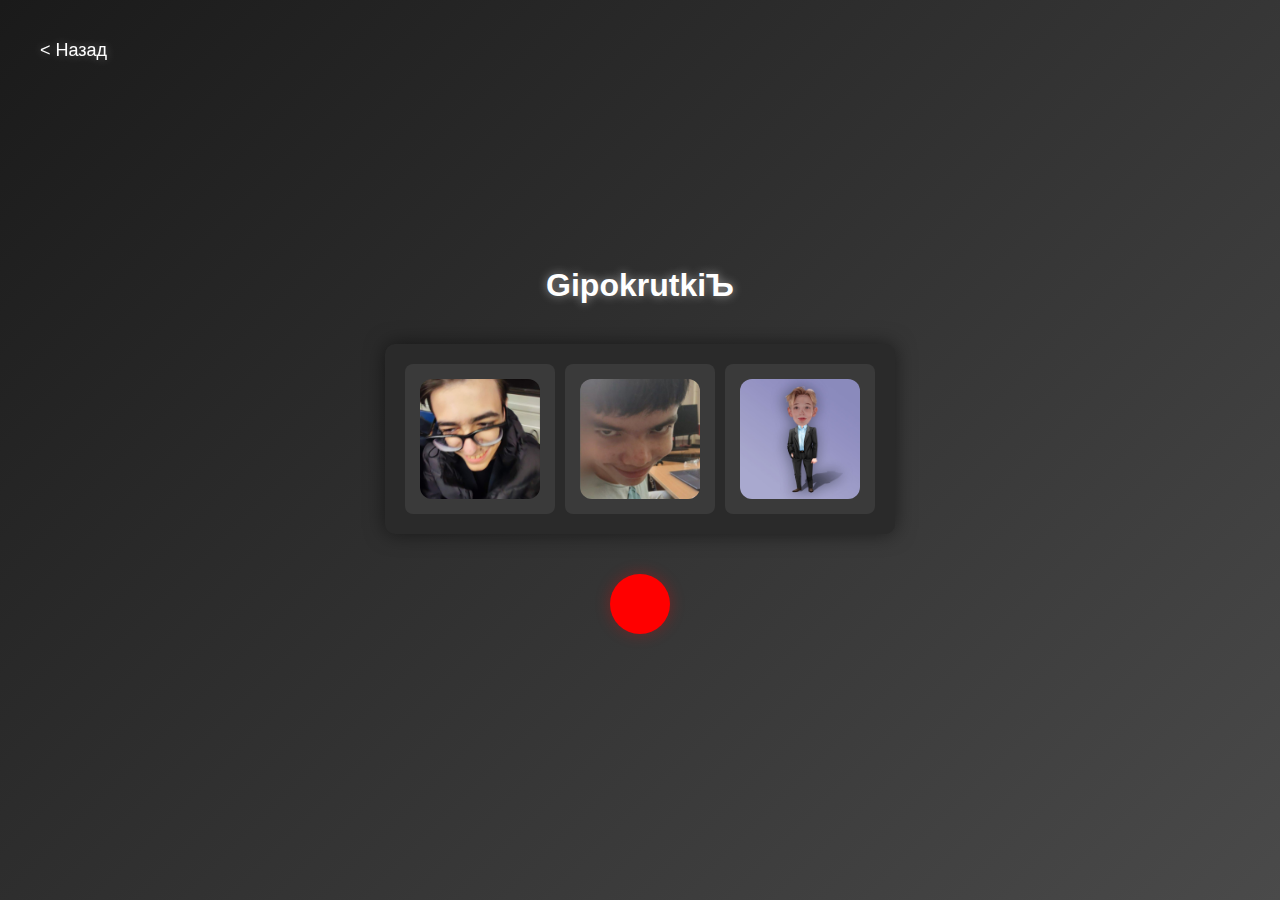
==== slot-machine.html @ d61b6320 "first commit" ====
<!DOCTYPE html>
<html>
<head>
    <style>
        body {
            display: flex;
            justify-content: center;
            align-items: center;
            height: 100vh;
            margin: 0;
            background: linear-gradient(135deg, #1a1a1a, #4a4a4a);
            font-family: Arial, sans-serif;
        }

        .home-link {
            position: fixed;
            top: 30px;
            left: 30px;
            color: #fff;
            text-decoration: none;
            font-size: 18px;
            text-shadow: 0 0 10px rgba(255,255,255,0.3);
            transition: text-shadow 0.2s;
            padding: 10px;
        }

        .home-link:hover {
            text-shadow: 0 0 15px rgba(255,255,255,0.5);
        }

        .game-container {
            display: flex;
            flex-direction: column;
            align-items: center;
            gap: 20px;
        }

        .title {
            color: #fff;
            font-size: 32px;
            font-weight: bold;
            text-shadow: 0 0 10px rgba(255,255,255,0.5);
            margin-bottom: 20px;
        }

        .slot-machine {
            display: flex;
            gap: 10px;
            padding: 20px;
            background: #2a2a2a;
            border-radius: 10px;
            box-shadow: 0 0 20px rgba(0,0,0,0.5);
        }

        .slot {
            width: 150px;
            height: 150px;
            background: #3a3a3a;
            border-radius: 8px;
            overflow: hidden;
            position: relative;
        }

        .slot-strip {
            position: absolute;
            width: 100%;
            display: flex;
            flex-direction: column;
            transition: transform 0s linear;
        }

        .slot-item {
            width: 150px;
            height: 150px;
            display: flex;
            justify-content: center;
            align-items: center;
            flex-shrink: 0;
        }

        .slot-item img {
            width: 120px;
            height: 120px;
            object-fit: contain;
            user-select: none;
            -webkit-user-drag: none;
            border-radius: 12px;
        }

        .spin-button {
            width: 60px;
            height: 60px;
            border-radius: 50%;
            background: #ff0000;
            border: none;
            cursor: pointer;
            margin-top: 20px;
            box-shadow: 0 0 15px rgba(255,0,0,0.3);
            transition: transform 0.2s, box-shadow 0.2s;
        }

        .spin-button:hover {
            transform: scale(1.1);
            box-shadow: 0 0 20px rgba(255,0,0,0.5);
        }

        .spin-button:disabled {
            background: #666;
            transform: scale(1);
            box-shadow: none;
            cursor: not-allowed;
        }

        .modal {
            display: none;
            position: fixed;
            top: 0;
            left: 0;
            width: 100%;
            height: 100%;
            background-color: rgba(0, 0, 0, 0.7);
            z-index: 1000;
            justify-content: center;
            align-items: center;
        }

        .modal-content {
            background-color: #2a2a2a;
            padding: 80px;
            border-radius: 20px;
            text-align: center;
            color: #fff;
            font-size: 48px;
            animation: modalAppear 0.3s ease-out;
            box-shadow: 0 0 20px rgba(255, 215, 0, 0.5);
            user-select: none;
        }

        .modal-content.win {
            box-shadow: 0 0 20px rgba(255, 215, 0, 0.5);
        }

        .modal-content.lose {
            box-shadow: 0 0 20px rgba(255, 0, 0, 0.5);
        }

        @keyframes modalAppear {
            from {
                transform: scale(0);
                opacity: 0;
            }
            to {
                transform: scale(1);
                opacity: 1;
            }
        }
    </style>
</head>
<body>
    <a href="https://zagip.ru" class="home-link">&lt; Назад</a>
    <div class="game-container">
        <div class="title">GipokrutkiЪ</div>
        <div class="slot-machine">
            <div class="slot">
                <div class="slot-strip" id="strip1"></div>
            </div>
            <div class="slot">
                <div class="slot-strip" id="strip2"></div>
            </div>
            <div class="slot">
                <div class="slot-strip" id="strip3"></div>
            </div>
        </div>
        <button class="spin-button" onclick="spin()"></button>
    </div>

    <div class="modal" id="winModal">
        <div class="modal-content">
            <span id="resultText"></span>
        </div>
    </div>

    <script>
        const symbols = [
            'photos/vlppz.jpg',
            'photos/gip.jpg',
            'photos/ilstr.jpg',
            'photos/ivblz.jpg',
            'photos/logsa.jpg',
            'photos/max.jpg'
        ];

        let isSpinning = false;
        const strips = Array.from(document.querySelectorAll('.slot-strip'));
        const button = document.querySelector('.spin-button');
        const ITEM_HEIGHT = 150;
        const MIN_ROTATIONS = 10;
        const STOP_DELAY = 0.5;
        const BASE_DURATION = 2;
        let winningSymbol = symbols[Math.floor(Math.random() * symbols.length)];

        function addNewItems(strip) {
            for (let i = 0; i < 5; i++) {
                const item = document.createElement('div');
                item.className = 'slot-item';
                const img = document.createElement('img');
                img.src = symbols[Math.floor(Math.random() * symbols.length)];
                img.alt = 'slot symbol';
                item.appendChild(img);
                strip.appendChild(item);
            }
        }

        function initializeStrip(strip) {
            strip.innerHTML = '';
            for (let i = 0; i < 20; i++) {
                const item = document.createElement('div');
                item.className = 'slot-item';
                const img = document.createElement('img');
                img.src = symbols[Math.floor(Math.random() * symbols.length)];
                img.alt = 'slot symbol';
                item.appendChild(img);
                strip.appendChild(item);
            }
        }

        function setWinningCombination(isWin) {
            strips.forEach((strip, index) => {
                strip.innerHTML = '';
                for (let i = 0; i < 20; i++) {
                    const item = document.createElement('div');
                    item.className = 'slot-item';
                    const img = document.createElement('img');
                    img.src = (i === 15 + index && isWin) ? winningSymbol : symbols[Math.floor(Math.random() * symbols.length)];
                    img.alt = 'slot symbol';
                    item.appendChild(img);
                    strip.appendChild(item);
                }
            });
        }

        strips.forEach(strip => initializeStrip(strip));
        setWinningCombination(true);

        function animateStrip(strip, rotations, duration) {
            return new Promise(resolve => {
                const totalDistance = rotations * ITEM_HEIGHT;
                let startTime = null;
                let currentPosition = 0;

                function update(timestamp) {
                    if (!startTime) startTime = timestamp;
                    const elapsed = (timestamp - startTime) / 1000;
                    const progress = Math.min(elapsed / duration, 1);

                    const easeInOutCubic = t => t < .5 ? 4 * t * t * t : (t - 1) * (2 * t - 2) * (2 * t - 2) + 1;
                    const currentProgress = easeInOutCubic(progress);

                    currentPosition = totalDistance * currentProgress;
                    strip.style.transform = `translateY(${-currentPosition}px)`;

                    if (currentPosition > ITEM_HEIGHT * (strip.children.length - 5)) {
                        addNewItems(strip);
                    }

                    if (progress < 1) {
                        requestAnimationFrame(update);
                    } else {
                        const finalPosition = Math.round(currentPosition / ITEM_HEIGHT) * ITEM_HEIGHT;
                        strip.style.transform = `translateY(${-finalPosition}px)`;
                        resolve();
                    }
                }

                requestAnimationFrame(update);
            });
        }

        async function spin() {
            if (isSpinning) return;
            isSpinning = true;
            button.disabled = true;

            const modal = document.getElementById('winModal');
            const modalContent = modal.querySelector('.modal-content');
            const resultText = document.getElementById('resultText');
            modal.style.display = 'none';
            modal.dataset.canClose = 'false';

            const isTwoSame = Math.random() < 0.7; // ШАНС ЧТО ВЫПАДЕТ 2 ОДИНАКОВЫХ СЛОТА
            const isThirdSame = Math.random() < 0.8; // ШАНС ЧТО ВЫПАДЕТ 3 ОДИНАКОВЫХ СЛОТА

            let differentSlotIndex = -1;
            let mainSymbol = null;
            let differentSymbol = null;

            if (isTwoSame) {
                mainSymbol = symbols[Math.floor(Math.random() * symbols.length)];
                
                if (!isThirdSame) {
                    do {
                        differentSymbol = symbols[Math.floor(Math.random() * symbols.length)];
                    } while (differentSymbol === mainSymbol);
                    
                    differentSlotIndex = Math.floor(Math.random() * 3);
                }
            } else {
                const usedSymbols = new Set();
                mainSymbol = symbols[Math.floor(Math.random() * symbols.length)];
                usedSymbols.add(mainSymbol);

                do {
                    differentSymbol = symbols[Math.floor(Math.random() * symbols.length)];
                } while (usedSymbols.has(differentSymbol));
                usedSymbols.add(differentSymbol);

                let thirdSymbol;
                do {
                    thirdSymbol = symbols[Math.floor(Math.random() * symbols.length)];
                } while (usedSymbols.has(thirdSymbol));

                const finalSymbols = [mainSymbol, differentSymbol, thirdSymbol];
                mainSymbol = finalSymbols[0];
                differentSymbol = finalSymbols[1];
                const tempSymbol = finalSymbols[2];
                
                strips.forEach((strip, index) => {
                    if (index === differentSlotIndex) {
                        strip.dataset.finalSymbol = differentSymbol;
                    } else if (index === (differentSlotIndex + 1) % 3) {
                        strip.dataset.finalSymbol = tempSymbol;
                    } else {
                        strip.dataset.finalSymbol = mainSymbol;
                    }
                });
            }

            const animations = strips.map((strip, index) => {
                const rotations = 15 + index;
                const duration = BASE_DURATION + (index * STOP_DELAY);
                return animateStrip(strip, rotations, duration);
            });

            await Promise.all(animations);

            resultText.textContent = 'Шкебед';
            modalContent.classList.remove('win', 'lose');

            modal.style.display = 'flex';

            await new Promise(resolve => setTimeout(resolve, 200));

            strips.forEach((strip, index) => {
                strip.style.transition = 'none';
                strip.style.transform = 'translateY(0)';
                strip.innerHTML = '';
                for (let i = 0; i < 20; i++) {
                    const item = document.createElement('div');
                    item.className = 'slot-item';
                    const img = document.createElement('img');
                    if (i === 15 + index) {
                        if (strip.dataset.finalSymbol) {
                            img.src = strip.dataset.finalSymbol;
                            delete strip.dataset.finalSymbol;
                        } else {
                            img.src = index === differentSlotIndex ? differentSymbol : mainSymbol;
                        }
                    } else {
                        img.src = symbols[Math.floor(Math.random() * symbols.length)];
                    }
                    img.alt = 'slot symbol';
                    item.appendChild(img);
                    strip.appendChild(item);
                }
            });
            
            await new Promise(resolve => setTimeout(resolve, 500));
            modal.dataset.canClose = 'true';

            isSpinning = false;
            button.disabled = false;
            console.log("Spin ended");
        }

        document.getElementById('winModal').addEventListener('click', function() {
            if (this.dataset.canClose === 'true') {
                this.style.display = 'none';
                this.dataset.canClose = 'false';
            }
        });
    </script>
</body>
</html>
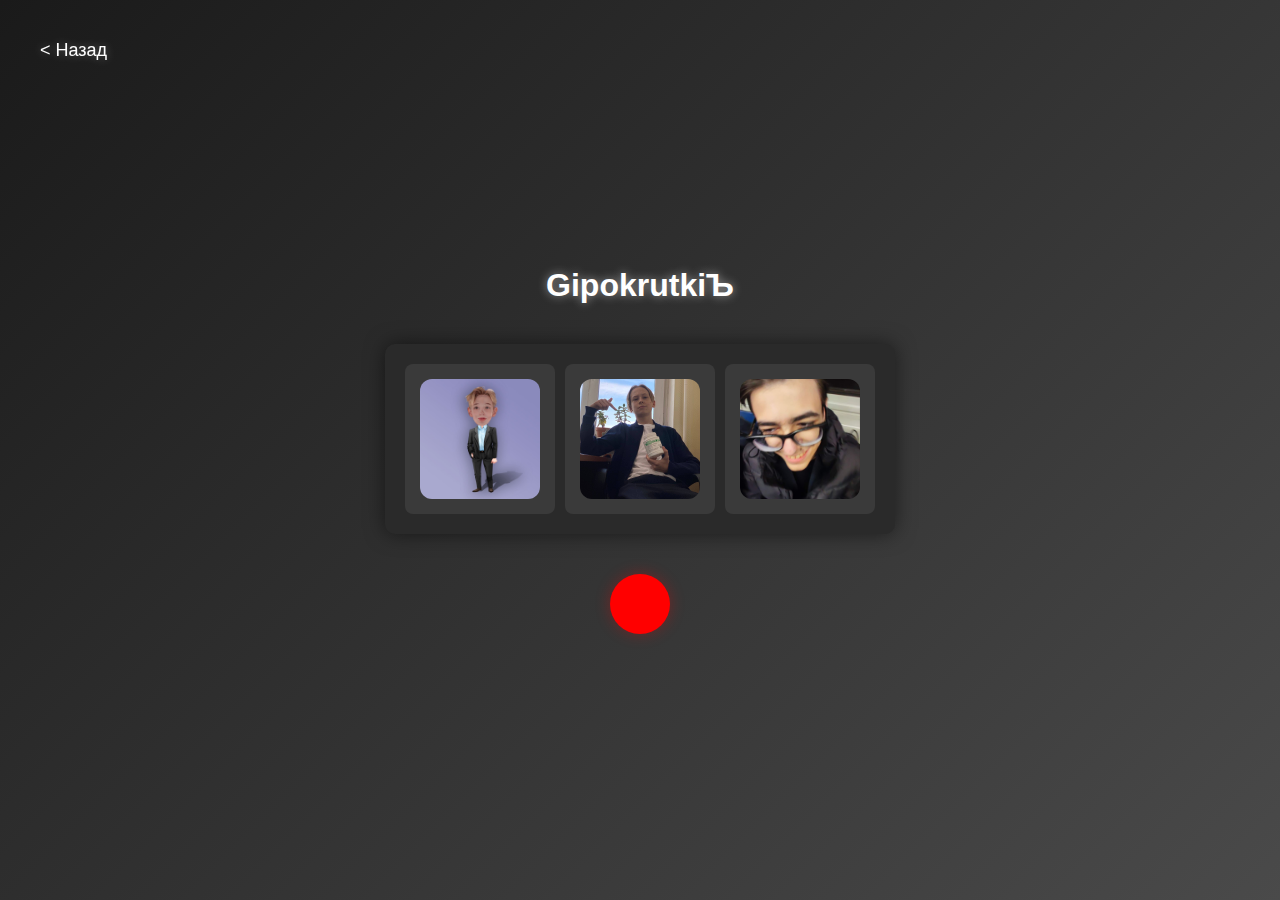
==== commit 1693e963: "updated style.css + readme" ====
--- a/slot-machine.html
+++ b/slot-machine.html
@@ -1,160 +1,10 @@
 <!DOCTYPE html>
 <html>
 <head>
-    <style>
-        body {
-            display: flex;
-            justify-content: center;
-            align-items: center;
-            height: 100vh;
-            margin: 0;
-            background: linear-gradient(135deg, #1a1a1a, #4a4a4a);
-            font-family: Arial, sans-serif;
-        }
-
-        .home-link {
-            position: fixed;
-            top: 30px;
-            left: 30px;
-            color: #fff;
-            text-decoration: none;
-            font-size: 18px;
-            text-shadow: 0 0 10px rgba(255,255,255,0.3);
-            transition: text-shadow 0.2s;
-            padding: 10px;
-        }
-
-        .home-link:hover {
-            text-shadow: 0 0 15px rgba(255,255,255,0.5);
-        }
-
-        .game-container {
-            display: flex;
-            flex-direction: column;
-            align-items: center;
-            gap: 20px;
-        }
-
-        .title {
-            color: #fff;
-            font-size: 32px;
-            font-weight: bold;
-            text-shadow: 0 0 10px rgba(255,255,255,0.5);
-            margin-bottom: 20px;
-        }
-
-        .slot-machine {
-            display: flex;
-            gap: 10px;
-            padding: 20px;
-            background: #2a2a2a;
-            border-radius: 10px;
-            box-shadow: 0 0 20px rgba(0,0,0,0.5);
-        }
-
-        .slot {
-            width: 150px;
-            height: 150px;
-            background: #3a3a3a;
-            border-radius: 8px;
-            overflow: hidden;
-            position: relative;
-        }
-
-        .slot-strip {
-            position: absolute;
-            width: 100%;
-            display: flex;
-            flex-direction: column;
-            transition: transform 0s linear;
-        }
-
-        .slot-item {
-            width: 150px;
-            height: 150px;
-            display: flex;
-            justify-content: center;
-            align-items: center;
-            flex-shrink: 0;
-        }
-
-        .slot-item img {
-            width: 120px;
-            height: 120px;
-            object-fit: contain;
-            user-select: none;
-            -webkit-user-drag: none;
-            border-radius: 12px;
-        }
-
-        .spin-button {
-            width: 60px;
-            height: 60px;
-            border-radius: 50%;
-            background: #ff0000;
-            border: none;
-            cursor: pointer;
-            margin-top: 20px;
-            box-shadow: 0 0 15px rgba(255,0,0,0.3);
-            transition: transform 0.2s, box-shadow 0.2s;
-        }
-
-        .spin-button:hover {
-            transform: scale(1.1);
-            box-shadow: 0 0 20px rgba(255,0,0,0.5);
-        }
-
-        .spin-button:disabled {
-            background: #666;
-            transform: scale(1);
-            box-shadow: none;
-            cursor: not-allowed;
-        }
-
-        .modal {
-            display: none;
-            position: fixed;
-            top: 0;
-            left: 0;
-            width: 100%;
-            height: 100%;
-            background-color: rgba(0, 0, 0, 0.7);
-            z-index: 1000;
-            justify-content: center;
-            align-items: center;
-        }
-
-        .modal-content {
-            background-color: #2a2a2a;
-            padding: 80px;
-            border-radius: 20px;
-            text-align: center;
-            color: #fff;
-            font-size: 48px;
-            animation: modalAppear 0.3s ease-out;
-            box-shadow: 0 0 20px rgba(255, 215, 0, 0.5);
-            user-select: none;
-        }
-
-        .modal-content.win {
-            box-shadow: 0 0 20px rgba(255, 215, 0, 0.5);
-        }
-
-        .modal-content.lose {
-            box-shadow: 0 0 20px rgba(255, 0, 0, 0.5);
-        }
-
-        @keyframes modalAppear {
-            from {
-                transform: scale(0);
-                opacity: 0;
-            }
-            to {
-                transform: scale(1);
-                opacity: 1;
-            }
-        }
-    </style>
+    <meta charset="UTF-8">
+    <meta name="viewport" content="width=device-width, initial-scale=1.0">
+    <title>Slot Machine</title>
+    <link rel="stylesheet" href="style.css">
 </head>
 <body>
     <a href="https://zagip.ru" class="home-link">&lt; Назад</a>
@@ -193,10 +43,10 @@
         let isSpinning = false;
         const strips = Array.from(document.querySelectorAll('.slot-strip'));
         const button = document.querySelector('.spin-button');
-        const ITEM_HEIGHT = 150;
-        const MIN_ROTATIONS = 10;
-        const STOP_DELAY = 0.5;
-        const BASE_DURATION = 2;
+        const ITEM_HEIGHT = 150; // Высота каждого слота
+        const MIN_ROTATIONS = 10; // Минимальное количество вращений
+        const STOP_DELAY = 0.5; // Задержка перед остановкой
+        const BASE_DURATION = 2; // Базовое время вращения
         let winningSymbol = symbols[Math.floor(Math.random() * symbols.length)];
 
         function addNewItems(strip) {
@@ -343,7 +193,7 @@
 
             await Promise.all(animations);
 
-            resultText.textContent = 'Шкебед';
+            resultText.textContent = 'Шкебед'; // Шкебед
             modalContent.classList.remove('win', 'lose');
 
             modal.style.display = 'flex';
--- a/style.css
+++ b/style.css
@@ -0,0 +1,152 @@
+body {
+    display: flex;
+    justify-content: center;
+    align-items: center;
+    height: 100vh;
+    margin: 0;
+    background: linear-gradient(135deg, #1a1a1a, #4a4a4a);
+    font-family: Arial, sans-serif;
+}
+
+.home-link {
+    position: fixed;
+    top: 30px;
+    left: 30px;
+    color: #fff;
+    text-decoration: none;
+    font-size: 18px;
+    text-shadow: 0 0 10px rgba(255,255,255,0.3);
+    transition: text-shadow 0.2s;
+    padding: 10px;
+}
+
+.home-link:hover {
+    text-shadow: 0 0 15px rgba(255,255,255,0.5);
+}
+
+.game-container {
+    display: flex;
+    flex-direction: column;
+    align-items: center;
+    gap: 20px;
+}
+
+.title {
+    color: #fff;
+    font-size: 32px;
+    font-weight: bold;
+    text-shadow: 0 0 10px rgba(255,255,255,0.5);
+    margin-bottom: 20px;
+}
+
+.slot-machine {
+    display: flex;
+    gap: 10px;
+    padding: 20px;
+    background: #2a2a2a;
+    border-radius: 10px;
+    box-shadow: 0 0 20px rgba(0,0,0,0.5);
+}
+
+.slot {
+    width: 150px;
+    height: 150px;
+    background: #3a3a3a;
+    border-radius: 8px;
+    overflow: hidden;
+    position: relative;
+}
+
+.slot-strip {
+    position: absolute;
+    width: 100%;
+    display: flex;
+    flex-direction: column;
+    transition: transform 0s linear;
+}
+
+.slot-item {
+    width: 150px;
+    height: 150px;
+    display: flex;
+    justify-content: center;
+    align-items: center;
+    flex-shrink: 0;
+}
+
+.slot-item img {
+    width: 120px;
+    height: 120px;
+    object-fit: contain;
+    user-select: none;
+    -webkit-user-drag: none;
+    border-radius: 12px;
+}
+
+.spin-button {
+    width: 60px;
+    height: 60px;
+    border-radius: 50%;
+    background: #ff0000;
+    border: none;
+    cursor: pointer;
+    margin-top: 20px;
+    box-shadow: 0 0 15px rgba(255,0,0,0.3);
+    transition: transform 0.2s, box-shadow 0.2s;
+}
+
+.spin-button:hover {
+    transform: scale(1.1);
+    box-shadow: 0 0 20px rgba(255,0,0,0.5);
+}
+
+.spin-button:disabled {
+    background: #666;
+    transform: scale(1);
+    box-shadow: none;
+    cursor: not-allowed;
+}
+
+.modal {
+    display: none;
+    position: fixed;
+    top: 0;
+    left: 0;
+    width: 100%;
+    height: 100%;
+    background-color: rgba(0, 0, 0, 0.7);
+    z-index: 1000;
+    justify-content: center;
+    align-items: center;
+}
+
+.modal-content {
+    background-color: #2a2a2a;
+    padding: 80px;
+    border-radius: 20px;
+    text-align: center;
+    color: #fff;
+    font-size: 48px;
+    animation: modalAppear 0.3s ease-out;
+    box-shadow: 0 0 20px rgba(255, 215, 0, 0.5);
+    user-select: none;
+}
+
+.modal-content.win {
+    box-shadow: 0 0 20px rgba(255, 215, 0, 0.5);
+}
+
+.modal-content.lose {
+    box-shadow: 0 0 20px rgba(255, 0, 0, 0.5);
+}
+
+@keyframes modalAppear {
+    from {
+        transform: scale(0);
+        opacity: 0;
+    }
+    to {
+        transform: scale(1);
+        opacity: 1;
+    }
+}
